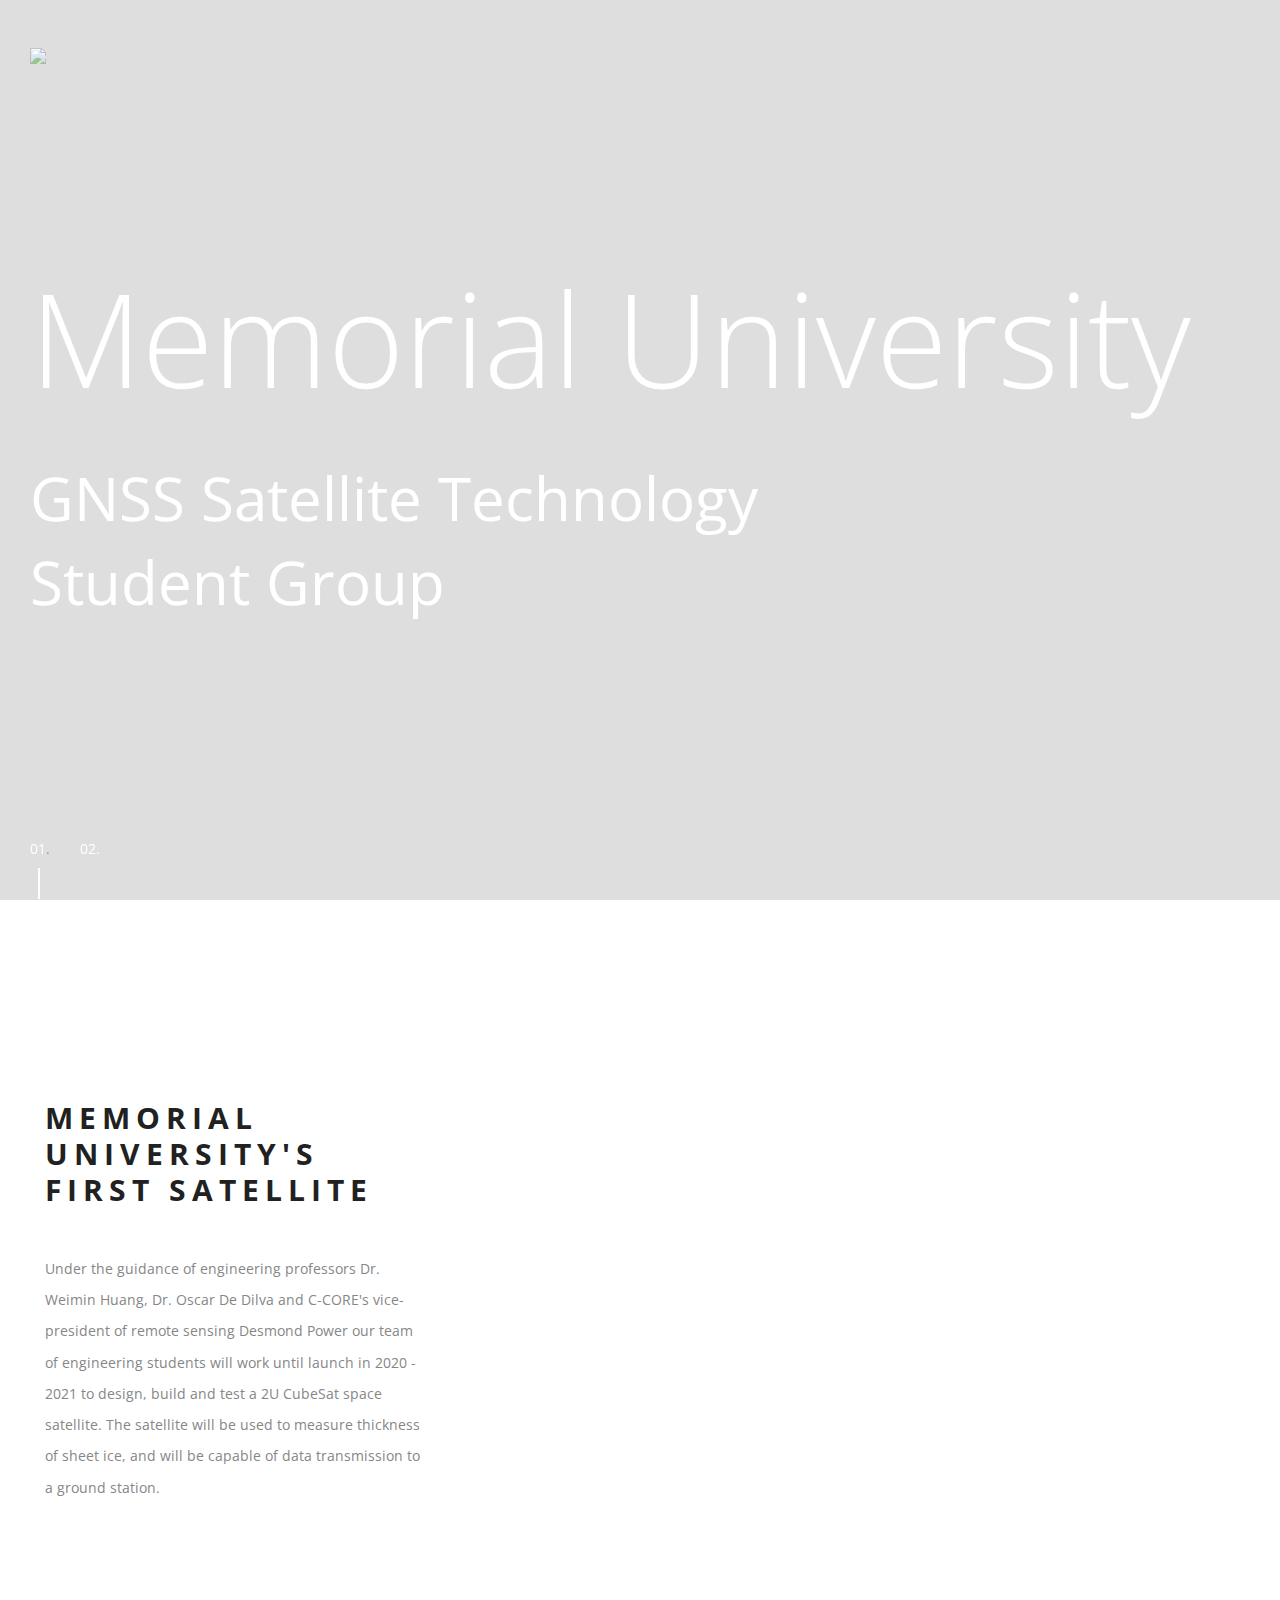
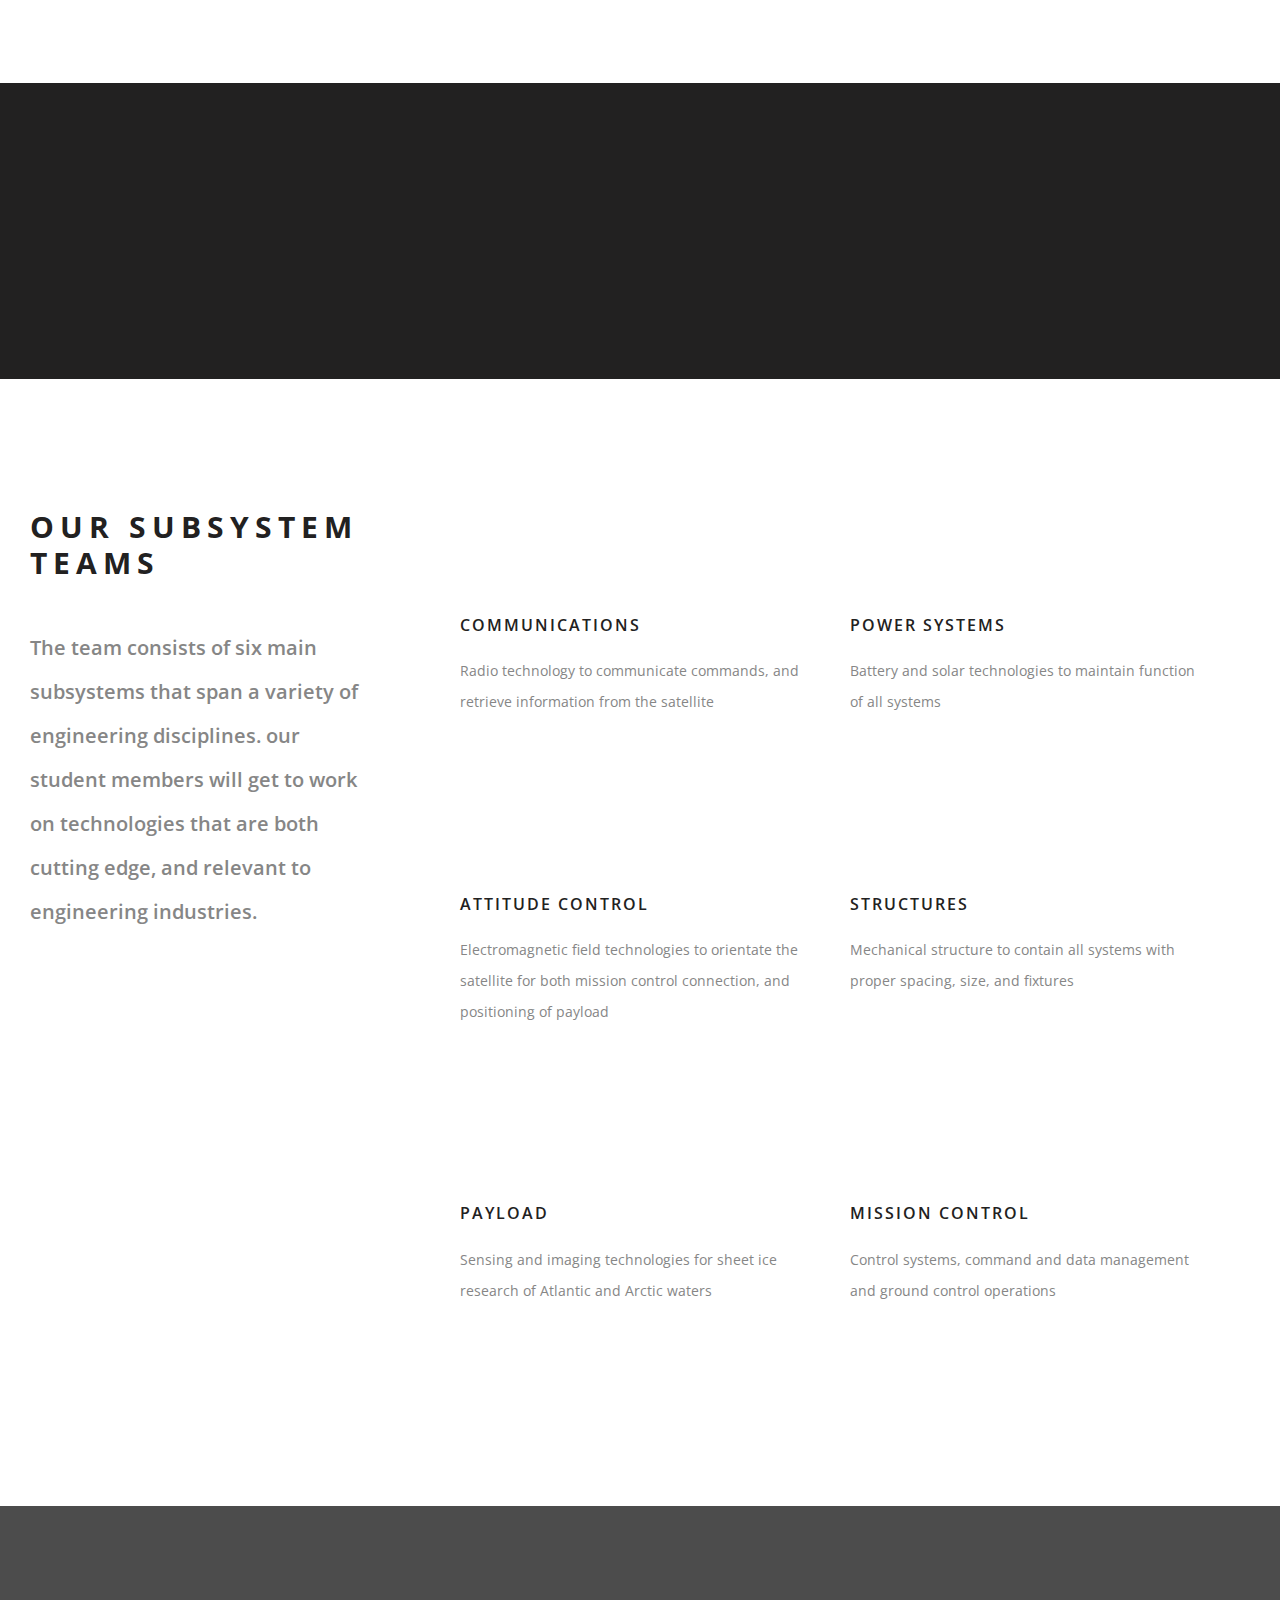
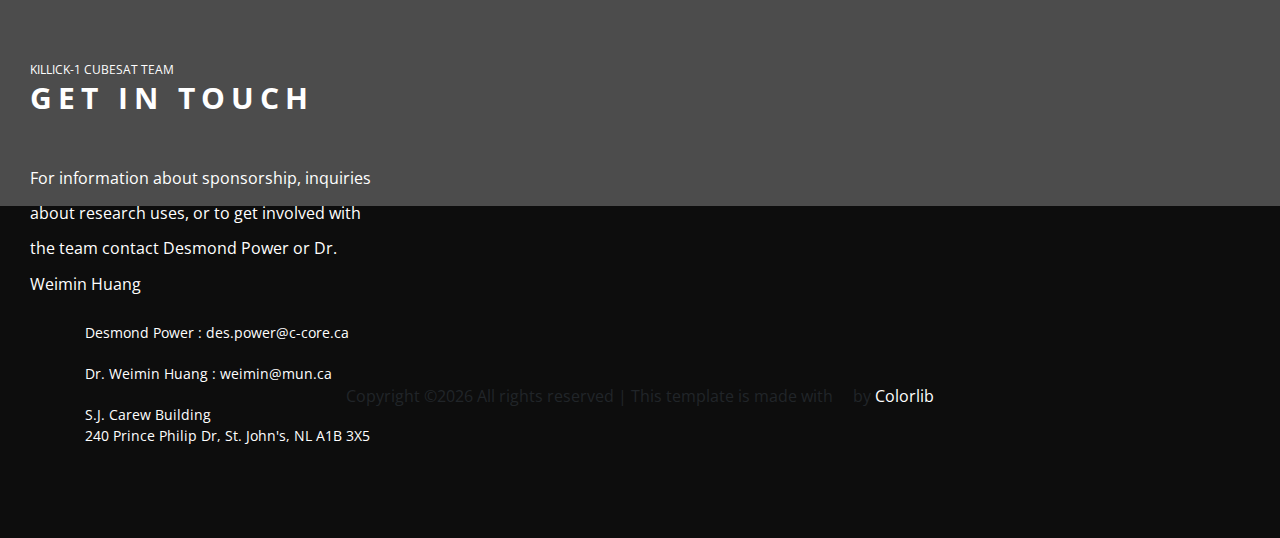
==== index.html @ f84a07a7 "Updated facebook link and removed twitter" ====
<!DOCTYPE html>
<html lang="en">
<head>
	<title>Killick-1 CubeSat</title>
	<meta charset="UTF-8">
	<meta name="description" content="HALO photography portfolio template">
	<meta name="keywords" content="photography, portfolio, onepage, creative, html">
	<meta name="viewport" content="width=device-width, initial-scale=1.0">
	<!-- Favicon -->   
	<link href="img/favicon.ico" rel="shortcut icon"/>

	<!-- Google Fonts -->
	<link href="https://fonts.googleapis.com/css?family=Open+Sans:300,300i,400,400i,600,600i,700,700i" rel="stylesheet">

	<!-- Stylesheets -->
	<link rel="stylesheet" href="css/bootstrap.min.css"/>
	<link rel="stylesheet" href="css/font-awesome.min.css"/>
	<link rel="stylesheet" href="css/flaticon.css"/>
	<link rel="stylesheet" href="css/animate.css"/>
	<link rel="stylesheet" href="css/owl.carousel.css"/>
	<link rel="stylesheet" href="css/style.css"/>


	<!--[if lt IE 9]>
	  <script src="https://oss.maxcdn.com/html5shiv/3.7.2/html5shiv.min.js"></script>
	  <script src="https://oss.maxcdn.com/respond/1.4.2/respond.min.js"></script>
	<![endif]-->

</head>
<body>
	<!-- Page Preloder -->
	<div id="preloder">
		<div class="loader"></div>
	</div>

	<!-- Header section start -->
	<header class="header-section sp-pad">
		<img class="site-logo" src="img\logo.png">
		<div class="nav-switch">
			<i class="fa fa-bars"></i>
		</div>
		<nav class="main-menu">
			<ul>
			<!--
				<li><a href="index.html">Home</a></li>
				<li><a href="about.html">about us</a></li>
				<li><a href="contact.html">Contact</a></li>
				-->
			</ul>
		</nav>
	</header>
	<!-- Header section end -->


	<!-- Hero section start -->
	<section class="hero-section">
		<div class="hero-slider owl-carousel">
			<div class="hs-item set-bg sp-pad" data-setbg="img/hero-slider/1.jpg">
				<div class="hs-text">
					<h2 class="hs-title">Memorial University</h2>
					<p class="hs-des">GNSS Satellite Technology<br>Student Group</p>
				</div>
			</div>
			<div class="hs-item set-bg sp-pad" data-setbg="img/hero-slider/2.jpg">
				<div class="hs-text">
					<h2 class="hs-title">Our Team</h2>
					<p class="hs-des"><br></p>
				</div>
			</div>
		</div>
	</section>
	<!-- Hero section end -->


	<!-- Intro section start -->
	<section class="intro-section sp-pad spad">
		<div class="container-fluid">
			<div class="row">
				<div class="col-xl-4 intro-text">
					<h3 class="sp-title"> Memorial University's first satellite</h3>
					<p>Under the guidance of engineering professors Dr. Weimin Huang, Dr. Oscar De Dilva and C-CORE's vice-president of remote sensing Desmond Power our team of engineering students will work until launch in 2020 - 2021 to design, build and test a 2U CubeSat space satellite. The satellite will be used to measure thickness of sheet ice, and will be capable of data transmission to a ground station. </p>
				</div>
				<div class="col-xl-7 offset-xl-1">
					<figure class="intro-img mt-5 mt-xl-0">
						<img src="img/intro.jpg" alt="">
					</figure>
				</div>
			</div>
		</div>
	</section>
	<!-- Intro section end -->

	<!-- Portfolio section end -->


	<!-- Milestones section start -->
	<section class="milestones-section spad">
		<div class="container">
			<div class="row">
				<h3 class="milestone-text">Set to launch 2020 - 2021</h3>
			</div>
		</div>
	</section>
	<!-- Milestones section end -->


	<!-- Services section start -->
	<section class="services-section spad">
		<div class="container-fluid services-warp">
			<div class="services-text">
				<div class="container p-0">
					<h3 class="sp-title">Our Subsystem Teams</h3>
					<p>The team consists of six main subsystems that span a variety of engineering disciplines. our student members will get to work on technologies that are both cutting edge, and relevant to engineering industries.</p>
				</div>
			</div>
			<div class="container p-0">
				<div class="row">
					<div class="col-xl-8 offset-xl-4">
						<div class="row">
							<div class="col-md-6">
								<div class="icon-box">
									<i class="flaticon-wifi"></i>
									<h4>Communications</h4>
									<p>Radio technology to communicate commands, and retrieve information from the satellite</p>
								</div>
							</div>
							<div class="col-md-6">
								<div class="icon-box">
									<i class="flaticon-battery"></i>
									<h4>Power Systems</h4>
									<p>Battery and solar technologies to maintain function of all systems</p>
								</div>
							</div>
							<div class="col-md-6">
								<div class="icon-box">
									<i class="flaticon-return"></i>
									<h4>Attitude Control</h4>
									<p>Electromagnetic field technologies to orientate the satellite for both mission control connection, and positioning of payload</p>
								</div>
							</div>
							<div class="col-md-6">
								<div class="icon-box">
									<i class="flaticon-layers"></i>
									<h4>Structures</h4>
									<p>Mechanical structure to contain all systems with proper spacing, size, and fixtures</p>
								</div>
							</div>
							<div class="col-md-6">
								<div class="icon-box">
									<i class="flaticon-photo-camera"></i>
									<h4>Payload</h4>
									<p>Sensing and imaging technologies for sheet ice research of Atlantic and Arctic waters</p>
								</div>
							</div>
							<div class="col-md-6">
								<div class="icon-box">
									<i class="flaticon-monitor"></i>
									<h4>Mission Control</h4>
									<p>Control systems, command and data management and ground control operations</p>
								</div>
							</div>
						</div>
					</div>
				</div>
			</div>
		</div>
	</section>
	<!-- Services section start end -->


	<!-- Contact section start -->
	<section class="contact-section set-bg spad" data-setbg="img/contact-bg.jpg">
		
		<div class="container-fluid contact-warp">
			<div class="contact-text">
				<div class="container p-0">
					<span class="sp-sub-title">Killick-1 CubeSat Team</span>
					<h3 class="sp-title">Get in touch</h3>
					<p>For information about sponsorship, inquiries about research uses, or to get involved with the team contact Desmond Power or Dr. Weimin Huang</p>

					<ul class="con-info">
						<li><i class="flaticon-envelope"></i>Desmond Power : des.power@c-core.ca</li>
						<li><i class="flaticon-envelope"></i>Dr. Weimin Huang : weimin@mun.ca</li>
						<li><i class="flaticon-placeholder"></i>S.J. Carew Building<br>240 Prince Philip Dr, St. John's, NL A1B 3X5</li>
					</ul>
				</div>
			</div>
		</div>
	</section>
	<!-- Contact section end -->


	<!-- Footer section start -->
	<footer class="footer-section spad">
		<div class="container text-center">
			<div class="social">
				<a href="https://www.facebook.com/killick1cubesat/"><i class="fa fa-facebook"></i></a>
				</br>


</br><!-- Link back to Colorlib can't be removed. Template is licensed under CC BY 3.0. -->
Copyright &copy;<script>document.write(new Date().getFullYear());</script> All rights reserved | This template is made with <i class="fa fa-heart-o" aria-hidden="true"></i> by <a href="https://colorlib.com" target="_blank">Colorlib</a>
<!-- Link back to Colorlib can't be removed. Template is licensed under CC BY 3.0. -->

			</div>
		</div>


	</footer>
	<!-- Footer section end -->


	<!--====== Javascripts & Jquery ======-->
	<script src="js/jquery-3.2.1.min.js"></script>
	<script src="js/bootstrap.min.js"></script>
	<script src="js/owl.carousel.min.js"></script>
	<script src="js/mixitup.min.js"></script>
	<script src="js/circle-progress.min.js"></script>
	<script src="js/main.js"></script>
</body>
</html>
---- css/flaticon.css ----
/*
  	Flaticon icon font: Flaticon
  	Creation date: 02/11/2016 08:15
  	*/

@font-face {
  font-family: "Flaticon";
  src: url("../icon-fonts/Flaticon.eot");
  src: url("../icon-fonts/Flaticon.eot?#iefix") format("embedded-opentype"),
       url("../icon-fonts/Flaticon.woff") format("woff"),
       url("../icon-fonts/Flaticon.ttf") format("truetype"),
       url("../icon-fonts/Flaticon.svg#Flaticon") format("svg");
  font-weight: normal;
  font-style: normal;
}

@media screen and (-webkit-min-device-pixel-ratio:0) {
  @font-face {
    font-family: "Flaticon";
    src: url("./Flaticon.svg#Flaticon") format("svg");
  }
}

[class^="flaticon-"]:before, [class*=" flaticon-"]:before,
[class^="flaticon-"]:after, [class*=" flaticon-"]:after {   
	font-family: Flaticon;
	font-style: normal;
}

.flaticon-alarm-clock:before { content: "\f100"; }
.flaticon-atomic:before { content: "\f101"; }
.flaticon-bar-chart:before { content: "\f102"; }
.flaticon-battery:before { content: "\f103"; }
.flaticon-battery-1:before { content: "\f104"; }
.flaticon-bell:before { content: "\f105"; }
.flaticon-bluetooth:before { content: "\f106"; }
.flaticon-book:before { content: "\f107"; }
.flaticon-box:before { content: "\f108"; }
.flaticon-calculator:before { content: "\f109"; }
.flaticon-calendar:before { content: "\f10a"; }
.flaticon-car:before { content: "\f10b"; }
.flaticon-chat:before { content: "\f10c"; }
.flaticon-chat-1:before { content: "\f10d"; }
.flaticon-checked:before { content: "\f10e"; }
.flaticon-cloud:before { content: "\f10f"; }
.flaticon-cloud-computing:before { content: "\f110"; }
.flaticon-cloud-computing-1:before { content: "\f111"; }
.flaticon-compass:before { content: "\f112"; }
.flaticon-credit-card:before { content: "\f113"; }
.flaticon-cursor:before { content: "\f114"; }
.flaticon-cutlery:before { content: "\f115"; }
.flaticon-download:before { content: "\f116"; }
.flaticon-edit:before { content: "\f117"; }
.flaticon-envelope:before { content: "\f118"; }
.flaticon-eraser:before { content: "\f119"; }
.flaticon-eye:before { content: "\f11a"; }
.flaticon-fast-forward:before { content: "\f11b"; }
.flaticon-favorites:before { content: "\f11c"; }
.flaticon-file:before { content: "\f11d"; }
.flaticon-file-1:before { content: "\f11e"; }
.flaticon-file-2:before { content: "\f11f"; }
.flaticon-file-3:before { content: "\f120"; }
.flaticon-filter:before { content: "\f121"; }
.flaticon-flag:before { content: "\f122"; }
.flaticon-folder:before { content: "\f123"; }
.flaticon-folder-1:before { content: "\f124"; }
.flaticon-gamepad:before { content: "\f125"; }
.flaticon-heart:before { content: "\f126"; }
.flaticon-home:before { content: "\f127"; }
.flaticon-id-card:before { content: "\f128"; }
.flaticon-idea:before { content: "\f129"; }
.flaticon-image:before { content: "\f12a"; }
.flaticon-inbox:before { content: "\f12b"; }
.flaticon-information:before { content: "\f12c"; }
.flaticon-key:before { content: "\f12d"; }
.flaticon-laptop:before { content: "\f12e"; }
.flaticon-layers:before { content: "\f12f"; }
.flaticon-like:before { content: "\f130"; }
.flaticon-line-chart:before { content: "\f131"; }
.flaticon-loupe:before { content: "\f132"; }
.flaticon-mail:before { content: "\f133"; }
.flaticon-map:before { content: "\f134"; }
.flaticon-medal:before { content: "\f135"; }
.flaticon-megaphone:before { content: "\f136"; }
.flaticon-message:before { content: "\f137"; }
.flaticon-message-1:before { content: "\f138"; }
.flaticon-message-2:before { content: "\f139"; }
.flaticon-microphone:before { content: "\f13a"; }
.flaticon-money:before { content: "\f13b"; }
.flaticon-monitor:before { content: "\f13c"; }
.flaticon-music:before { content: "\f13d"; }
.flaticon-next:before { content: "\f13e"; }
.flaticon-padlock:before { content: "\f13f"; }
.flaticon-padlock-1:before { content: "\f140"; }
.flaticon-paint-brush:before { content: "\f141"; }
.flaticon-pause:before { content: "\f142"; }
.flaticon-phone-call:before { content: "\f143"; }
.flaticon-photo-camera:before { content: "\f144"; }
.flaticon-placeholder:before { content: "\f145"; }
.flaticon-planet-earth:before { content: "\f146"; }
.flaticon-play-button:before { content: "\f147"; }
.flaticon-power-button:before { content: "\f148"; }
.flaticon-presentation:before { content: "\f149"; }
.flaticon-printer:before { content: "\f14a"; }
.flaticon-reload:before { content: "\f14b"; }
.flaticon-return:before { content: "\f14c"; }
.flaticon-rss:before { content: "\f14d"; }
.flaticon-safebox:before { content: "\f14e"; }
.flaticon-settings:before { content: "\f14f"; }
.flaticon-settings-1:before { content: "\f150"; }
.flaticon-settings-2:before { content: "\f151"; }
.flaticon-share:before { content: "\f152"; }
.flaticon-shield:before { content: "\f153"; }
.flaticon-shopping-cart:before { content: "\f154"; }
.flaticon-smartphone:before { content: "\f155"; }
.flaticon-speaker:before { content: "\f156"; }
.flaticon-speakers:before { content: "\f157"; }
.flaticon-trash:before { content: "\f158"; }
.flaticon-trophy:before { content: "\f159"; }
.flaticon-upload:before { content: "\f15a"; }
.flaticon-user:before { content: "\f15b"; }
.flaticon-user-1:before { content: "\f15c"; }
.flaticon-user-2:before { content: "\f15d"; }
.flaticon-user-3:before { content: "\f15e"; }
.flaticon-users:before { content: "\f15f"; }
.flaticon-video-camera:before { content: "\f160"; }
.flaticon-wifi:before { content: "\f161"; }
.flaticon-zoom-in:before { content: "\f162"; }
.flaticon-zoom-out:before { content: "\f163"; }
---- css/style.css ----
/* =================================
------------------------------------
  HALO - Photography Portfolio
  Version: 1.0
 ------------------------------------ 
 ====================================*/

/*----------------------------------------*/
/* Template default CSS
/*----------------------------------------*/

html,
body {
	height: 100%;
	font-family: 'Open Sans', sans-serif;
}

h1,
h2,
h3,
h4,
h5,
h6 {
	color: #222121;
	margin: 0;
	font-weight: 600;
	font-family: 'Open Sans', sans-serif;
}

h1 {
	font-size: 60px;
}

h2 {
	font-size: 48px;
}

h3 {
	font-size: 30px;
}

h4 {
	font-size: 16px;
}

h5 {
	font-size: 14px;
}

p {
	font-size: 14.2px;
	color: #868686;
	line-height: 2.2;
}

img {
	max-width: 100%;
}

input:focus,
select:focus,
button:focus,
textarea:focus {
	outline: none;
}

a:hover,
a:focus {
	text-decoration: none;
	outline: none;
}

ul,
ol {
	padding: 0;
	margin: 0;
}

/*---------------------
	Helper CSS
-----------------------*/
.spad {
	padding-top: 130px;
	padding-bottom: 130px;
}

.sp-pad {
	padding-left: 150px;
	padding-right: 150px;
}

.sp-sub-title {
	color: #868686;
	font-size: 12px;
	margin-bottom: 5px;
	text-transform: uppercase;
}

.sp-title {
	font-size: 30px;
	font-weight: 700;
	text-transform: uppercase;
	margin-bottom: 45px;
	letter-spacing: 6px;
}

.section-title h2 {
	display: inline-block;
	position: relative;
	margin-bottom: 110px;
	padding-bottom: 2px;
	line-height: normal;
}

.section-title h2:after {
	position: absolute;
	content: '';
	width: 100%;
	height: 2px;
	left: 0;
	bottom: 0;
	background: #40424a;
}

.set-bg {
	background-repeat: no-repeat;
	background-size: cover;
	background-position: center 0;
}

/*------------------------
  Common Elements
--------------------------*/
.element {
	margin-bottom: 150px;
}

.element .sp-title {
	margin-bottom: 70px;
}

.element:last-child {
	margin-bottom: 0;
}

.element .site-btn {
	margin-bottom: 10px;
}

/* Preloder */

#preloder {
	position: fixed;
	width: 100%;
	height: 100%;
	top: 0;
	left: 0;
	z-index: 999999;
	background: #fff;
}

.loader {
	width: 40px;
	height: 40px;
	position: absolute;
	top: 50%;
	left: 50%;
	margin-top: -13px;
	margin-left: -13px;
	border-radius: 60px;
	animation: loader 0.8s linear infinite;
	-webkit-animation: loader 0.8s linear infinite;
}

@keyframes loader {
	0% {
		-webkit-transform: rotate(0deg);
		        transform: rotate(0deg);
		border: 4px solid #f44336;
		border-left-color: transparent;
	}
	50% {
		-webkit-transform: rotate(180deg);
		        transform: rotate(180deg);
		border: 4px solid #673ab7;
		border-left-color: transparent;
	}
	100% {
		-webkit-transform: rotate(360deg);
		        transform: rotate(360deg);
		border: 4px solid #f44336;
		border-left-color: transparent;
	}
}

@-webkit-keyframes loader {
	0% {
		-webkit-transform: rotate(0deg);
		border: 4px solid #f44336;
		border-left-color: transparent;
	}
	50% {
		-webkit-transform: rotate(180deg);
		border: 4px solid #673ab7;
		border-left-color: transparent;
	}
	100% {
		-webkit-transform: rotate(360deg);
		border: 4px solid #f44336;
		border-left-color: transparent;
	}
}

/* Site Buttons */
.site-btn {
	position: relative;
	display: inline-block;
	text-transform: uppercase;
	font-size: 12px;
	min-width: 135px;
	font-weight: 600;
	padding: 18px 10px 20px;
	color: #222121;
	background-color: transparent;
	border: none;
	cursor: pointer;
	text-align: center;
	border-top: 2px solid #222121;
	border-bottom: 2px solid #222121;
}

.site-btn:after {
	position: absolute;
	content: '';
	width: 100%;
	height: 2px;
	bottom: 2px;
	left: 0;
	background: #222121;
}

.site-btn.light {
	color: #fff;
	border-top: 2px solid #fff;
	border-bottom: 2px solid #fff;
}

.site-btn.light:after {
	background: #fff;
}

.site-btn.light:hover {
	color: #fff;
}

.site-btn:hover {
	color: #222121;
}

.site-btn.btn-two {
	border-left: 2px solid #222121;
	border-right: 2px solid #222121;
}

.site-btn.btn-three {
	padding: 19px 10px 19px;
}

.site-btn.btn-three:after {
	display: none;
}

.site-btn.btn-four {
	padding: 19px 10px 19px;
	border-left: 2px solid #222121;
	border-right: 2px solid #222121;
}

.site-btn.btn-four:after {
	display: none;
}

.arrow-btn {
	color: #7a7a7a;
	font-size: 20px;
}

.arrow-btn i {
	display: inline-block;
}

.arrow-btn:hover {
	color: #7a7a7a;
}

/* Circle progress */
.circle-progress {
	text-align: center;
	display: block;
	position: relative;
	margin-bottom: 30px;
}

.circle-progress canvas {
	-webkit-transform: rotate(90deg);
	-ms-transform: rotate(90deg);
	transform: rotate(90deg);
}

.circle-progress .progress-info {
	position: absolute;
	width: 100%;
	top: 50%;
	margin-top: -45px;
}

.circle-progress .progress-info h2 {
	margin-bottom: 5px;
}

.circle-progress .progress-info p {
	font-size: 14px;
	margin-bottom: 0;
	color: #222121;
	font-weight: 600;
	letter-spacing: 3px;
	text-transform: uppercase;
}

/* Fact box */
.fact-box .fact-content {
	text-align: center;
	position: relative;
}

.fact-box .fact-content:after {
	position: absolute;
	content: '';
	height: 90px;
	width: 2px;
	background: #f3f3f3;
	right: 0;
	top: 30px;
	-webkit-transform: rotate(40deg);
	    -ms-transform: rotate(40deg);
	        transform: rotate(40deg);
	-webkit-transform-origin: center;
	    -ms-transform-origin: center;
	        transform-origin: center;
}

.fact-box .fact-content i {
	color: #d3d3d3;
	font-size: 45px;
	line-height: 45px;
	display: block;
	margin-bottom: 20px;
}

.fact-box .fact-content h2 {
	font-size: 36px;
	margin-bottom: 15px;
}

.fact-box .fact-content p {
	text-transform: uppercase;
	font-size: 12px;
	font-weight: 600;
	letter-spacing: 2px;
	margin-bottom: 0;
}

.fact-box:last-child .fact-content:after {
	display: none;
}

/* Accordion */
.accordion-area .panel {
	margin-bottom: 18px;
}

.accordion-area .panel-header {
	display: block;
	font-weight: 600;
	position: relative;
	border: 2px solid #000;
	-webkit-transition: all 0.4s ease-out 0s;
	-o-transition: all 0.4s ease-out 0s;
	transition: all 0.4s ease-out 0s;
}

.accordion-area .panel-link:after {
	content: "+";
	position: absolute;
	font-size: 18px;
	font-weight: 700;
	right: 25px;
	top: 50%;
	color: #000;
	line-height: 16px;
	margin-top: -8px;
	margin-left: -4px;
}

.accordion-area .panel-header.active .panel-link:after {
	content: "-";
	margin-top: -10px;
}

.accordion-area .panel-header.active .panel-link.collapsed:after {
	content: "+";
}

.accordion-area .panel-link {
	text-align: left;
	background-color: transparent;
	border: none;
	position: relative;
	width: 100%;
	padding: 15px 40px;
	padding-left: 30px;
	font-size: 12px;
	text-transform: uppercase;
	letter-spacing: 1px;
	font-weight: 600;
}

.accordion-area .panel-body p {
	font-size: 14px;
	margin-bottom: 0;
	padding-top: 25px;
}

.accordion-area .panel-body {
	padding: 0 5px;
}

/* Tab */
.tab-element .nav-tabs {
	border-bottom: 2px solid #222121;
	display: table;
	width: 100%;
}

.tab-element .nav-tabs .nav-item {
	display: table-cell;
	text-align: center;
}

.tab-element .nav-tabs .nav-item:last-child .nav-link {
	margin-right: 0;
}

.tab-element .nav-tabs .nav-link {
	border: 2px solid #222121;
	margin-right: 10px;
	border-radius: 0;
	font-size: 12px;
	text-transform: uppercase;
	letter-spacing: 1px;
	font-weight: 600;
	color: #222121;
	padding: 15px 10px;
}

.tab-element .nav-tabs .nav-link.active {
	padding-bottom: 25px;
	border-bottom: none;
	position: relative;
}

.tab-element .nav-tabs .nav-link.active:after {
	position: absolute;
	content: '';
	width: 100%;
	height: 2px;
	background: #fff;
	bottom: -2px;
	left: 0;
}

.tab-element .tab-pane {
	padding-top: 25px;
}

/* Icon Box */
.icon-box {
	margin-bottom: 70px;
}

.icon-box i {
	display: block;
	font-size: 50px;
	color: #d3d3d3;
	margin-bottom: 30px;
}

.icon-box h4 {
	text-transform: uppercase;
	letter-spacing: 2px;
	margin-bottom: 20px;
}

/*---------------------
	Header section
-----------------------*/
.header-section {
	position: absolute;
	width: 100%;
	left: 0;
	top: 0;
	z-index: 111;
	padding-top: 40px;
	padding-bottom: 20px;
}

.site-logo {
	padding-top: 5px;
	color: #fff;
	display: inline-block;
}

.search-top {
	float: right;
	display: inline-block;
	position: relative;
	padding: 14px;
	margin-left: 30px;
}

.search-top .se-btn {
	border: none;
	background: none;
	color: #fff;
}

.search-top input[type='text'] {
	position: absolute;
	right: 5px;
	top: 100%;
	border: none;
	background: rgba(255, 255, 255, 0.17);
	padding: 10px 20px;
	opacity: 0;
	outline: 1px solid #fff;
	outline-offset: 5px;
	margin-top: 5px;
	color: #fff;
	visibility: hidden;
	-webkit-transition: all 0.4s;
	-o-transition: all 0.4s;
	transition: all 0.4s;
}

.search-top input[type='text']:focus {
	visibility: visible;
	opacity: 1;
}

.search-top:hover input[type='text'] {
	opacity: 1;
	visibility: visible;
}

.nav-switch {
	display: none;
}

.main-menu {
	float: right;
}

.main-menu ul {
	list-style: none;
}

.main-menu ul li {
	display: inline;
}

.main-menu ul li a {
	display: inline-block;
	text-transform: uppercase;
	font-size: 14px;
	color: #fff;
	padding: 15px;
	margin-right: 10px;
	position: relative;
}

.main-menu ul li a:after {
	position: absolute;
	content: '';
	width: 0;
	height: 2px;
	background: #fff;
	left: 50%;
	top: 26px;
	margin-left: -17px;
	-webkit-transform: rotate(-45deg);
	    -ms-transform: rotate(-45deg);
	        transform: rotate(-45deg);
	opacity: 0;
	-webkit-transform-origin: top center;
	    -ms-transform-origin: top center;
	        transform-origin: top center;
	-webkit-transition: all 0.4s;
	-o-transition: all 0.4s;
	transition: all 0.4s;
}

.main-menu ul li a:hover:after {
	opacity: 1;
	width: 34px;
}

/*---------------------
	Hero section
-----------------------*/
.hero-slider {
	position: relative;
}

.hero-slider .owl-nav {
	position: absolute;
	display: inline-block;
	right: 150px;
	top: 50%;
	font-size: 20px;
	z-index: 999;
	color: #fff;
}

.hero-slider .owl-nav i {
	margin-left: 2px;
}

.hero-slider .owl-nav .owl-prev {
	display: none;
}

.hero-slider .owl-dots {
	position: absolute;
	bottom: -5px;
	left: 150px;
}

.hero-slider .owl-dots .owl-dot {
	display: inline-block;
	margin-right: 30px;
	color: #fff;
	font-size: 14px;
	padding-bottom: 40px;
	position: relative;
	overflow: hidden;
}

.hero-slider .owl-dots .owl-dot.active span {
	color: #cc1847;
}

.hero-slider .owl-dots .owl-dot.active:after {
	height: 100%;
}

.hero-slider .owl-dots .owl-dot:after {
	position: absolute;
	content: '';
	width: 2px;
	height: 0;
	left: 50%;
	top: 30px;
	margin-left: -2px;
	background: #fff;
	-webkit-transition: all 0.4s;
	-o-transition: all 0.4s;
	transition: all 0.4s;
}

.hs-item {
	min-height: 950px;
	position: relative;
	display: table;
	width: 100%;
}

.hs-item:after {
	position: absolute;
	content: '';
	width: 100%;
	height: 100%;
	left: 0;
	top: 0;
	background: #000;
	opacity: 0.2;
}

.hs-item .hs-text {
	position: relative;
	display: table-cell;
	vertical-align: middle;
	z-index: 2;
}

.hs-item .hs-title {
	color: #fff;
	font-size: 130px;
	font-weight: 300;
	margin-bottom: 40px;
	position: relative;
	left: 150px;
	opacity: 0;
}

.hs-item .hs-des {
	color: #fff;
	font-size: 60px;
	line-height: 1.4;
	position: relative;
	left: 150px;
	opacity: 0;
}

.owl-item.active .hs-item .hs-title,
.owl-item.active .hs-item .hs-des {
	left: 0;
	opacity: 1;
}

.owl-item.active .hs-item .hs-title {
	-webkit-transition: all 0.5s ease 0.6s;
	-o-transition: all 0.5s ease 0.6s;
	transition: all 0.5s ease 0.6s;
}

.owl-item.active .hs-item .hs-des {
	-webkit-transition: all 0.5s ease 0.8s;
	-o-transition: all 0.5s ease 0.8s;
	transition: all 0.5s ease 0.8s;
}

/*---------------------
	Intro section
-----------------------*/
.intro-text {
	padding-top: 70px;
}

.intro-text p {
	margin-bottom: 50px;
}

/*---------------------
	Portfolio section
-----------------------*/
.portfolio-warp {
	position: relative;
	display: block;
	overflow: hidden;
}

.single-portfolio {
	height: 580px;
	width: 33.333333%;
	position: relative;
	float: left;
	display: block;
	background-position: center center;
}

.single-portfolio.sm-wide {
	width: 22.222222%;
}

.single-portfolio:hover .portfolio-info {
	opacity: 1;
}

.portfolio-info {
	position: absolute;
	width: calc(100% - 110px);
	height: calc(100% - 110px);
	left: 55px;
	top: 55px;
	text-align: center;
	padding-top: 220px;
	border: 1px solid #fff;
	overflow: hidden;
	opacity: 0;
	-webkit-transition: all 0.4s;
	-o-transition: all 0.4s;
	transition: all 0.4s;
}

.portfolio-info .pfbg {
	position: absolute;
	width: 110%;
	height: 110%;
	left: -5%;
	top: -5%;
	-webkit-transform: scale(1.12);
	    -ms-transform: scale(1.12);
	        transform: scale(1.12);
	-webkit-filter: blur(20px);
	        filter: blur(20px);
	background-position: center center;
}

.portfolio-info h5 {
	letter-spacing: 2px;
	text-transform: uppercase;
	color: #fff;
	z-index: 9;
	position: relative;
	margin-bottom: 10px;
}

.portfolio-info p {
	font-size: 14px;
	color: #fff;
	z-index: 9;
	position: relative;
}

.portfolio-filter {
	list-style: none;
}

.portfolio-filter li {
	display: inline-block;
	font-size: 12px;
	text-transform: uppercase;
	margin-right: 12px;
	color: #868686;
	font-weight: 600;
	cursor: pointer;
}

.portfolio-filter li.mixitup-control-active {
	color: #111;
}

/*---------------------
	Milestones section
-----------------------*/
.milestones-section {
	background: #222121;
}

.milestones-section .fact-box .fact-content {
	text-align: center;
	position: relative;
}

.milestones-section .fact-box .fact-content:after {
	background: #6f6e6e;
}

.milestones-section .fact-box .fact-content i,
.milestones-section .fact-box .fact-content h2,
.milestones-section .fact-box .fact-content p {
	color: #fff;
}

.milestones-section .fact-box:last-child .fact-content:after {
	display: none;
}

/*---------------------
	Services section
-----------------------*/
.services-section {
	position: relative;
}

.services-warp {
	position: relative;
}

.services-text {
	position: absolute;
	width: 490px;
	left: 140px;
}

.services-text p {
	font-size: 20px;
	font-weight: 600;
	margin-bottom: 50px;
}

.service-more-link {
	position: absolute;
	right: 150px;
	top: 50%;
	margin-top: -15px;
}

/*---------------------
	Contact section
-----------------------*/
.contact-section {
	padding-top: 150px;
	padding-bottom: 150px;
	position: relative;
}

.contact-section .contact-warp {
	position: relative;
	z-index: 2;
}

.contact-section:after {
	position: absolute;
	content: '';
	width: 100%;
	height: 100%;
	left: 0;
	top: 0;
	background: #000;
	opacity: 0.7;
}

.contact-text {
	position: absolute;
	width: 490px;
	left: 140px;
}

.contact-text .sp-sub-title,
.contact-text .sp-title,
.contact-text p {
	color: #fff;
}

.contact-text p {
	font-size: 16px;
	margin-bottom: 20px;
}

.contact-text .con-info {
	list-style: none;
}

.contact-text .con-info li {
	color: #fff;
	margin-bottom: 20px;
	font-size: 14px;
}

.contact-text .con-info li i {
	width: 30px;
	float: left;
	color: #616161;
	display: block;
	margin-right: 25px;
	font-size: 20px;
}

.contact-form {
	padding-top: 80px;
}

.contact-form input[type='text'],
.contact-form input[type='email'],
.contact-form textarea {
	width: 100%;
	background: none;
	border: none;
	border-bottom: 1px solid #fff;
	color: #fff;
	font-size: 14px;
	padding: 5px 0 20px;
	margin-bottom: 20px;
}

.contact-form textarea {
	height: 130px;
	padding-bottom: 10px;
	margin-bottom: 35px;
}

.contact-form ::-webkit-input-placeholder {
	font-style: italic;
	color: #fff;
}

.contact-form :-ms-input-placeholder {
	font-style: italic;
	color: #fff;
}

.contact-form ::-ms-input-placeholder {
	font-style: italic;
	color: #fff;
}

.contact-form ::placeholder {
	font-style: italic;
	color: #fff;
}

/*---------------------
	Footer section
----------------------*/
.footer-section {
	background: #0d0d0d;
}

.footer-section h2 {
	color: #fff;
	font-weight: 400;
	font-style: italic;
	margin-bottom: 20px;
}

.footer-section p {
	font-size: 24px;
	color: #fff;
	margin-bottom: 40px;
}

.footer-section .social a {
	color: #fff;
	margin-right: 40px;
}

.footer-section .social a:last-child {
	margin-right: 0;
}

/*---------------------
	Other Pages
-----------------------
========================*/

.page-top-area {
	height: 300px;
	position: relative;
}

.page-top-area:after {
	position: absolute;
	content: '';
	width: 100%;
	height: 100%;
	left: 0;
	top: 0;
	background: #000;
	opacity: 0.7;
}

.breadcrumb-area {
	position: absolute;
	left: 150px;
	bottom: 35px;
	z-index: 2;
	color: #fff;
}

.breadcrumb-area a,
.breadcrumb-area span {
	color: #fff;
	text-transform: uppercase;
	font-size: 18px;
	font-weight: 600;
	margin-right: 15px;
	margin-left: 10px;
}

.breadcrumb-area a:first-child {
	margin-left: 0;
}

/*---------------------
	Progress section
-----------------------*/
.progress-section {
	padding: 0 80px 100px;
}

.progress-section .circle-progress:after {
	position: absolute;
	content: '';
	height: 90px;
	width: 2px;
	background: #d0d0d0;
	right: 0;
	top: 70px;
	-webkit-transform: rotate(40deg);
	    -ms-transform: rotate(40deg);
	        transform: rotate(40deg);
	-webkit-transform-origin: center;
	    -ms-transform-origin: center;
	        transform-origin: center;
}

.progress-section .cp-item:last-child .circle-progress:after {
	display: none;
}

/*---------------------
	Review section
-----------------------*/
.review-section {
	position: relative;
}

.review-section:after {
	position: absolute;
	content: '';
	width: 100%;
	height: 100%;
	left: 0;
	top: 0;
	background: #000;
	opacity: 0.7;
}

.review-section .review-warp {
	position: relative;
	z-index: 2;
}

.review-section .review-warp .sp-sub-title,
.review-section .review-warp .sp-title {
	color: #fff;
}

.review-slider .rs-item .qute {
	font-size: 30px;
	color: #fff;
}

.review-slider .rs-item p {
	font-size: 24px;
	font-style: italic;
	color: #fff;
	margin-bottom: 50px;
}

.review-slider .rs-item h4 {
	font-size: 12px;
	font-weight: 400;
	color: #fff;
	letter-spacing: 2px;
	padding-top: 50px;
	margin-left: 90px;
	text-transform: uppercase;
}

.review-slider .client-pic {
	width: 70px;
	height: 70px;
	border-radius: 50px;
	overflow: hidden;
	float: left;
}

/*---------------------
	Work nav section
-----------------------*/
.worknav-section {
	padding-top: 90px;
	padding-bottom: 90px;
}

.worknav-section.extra-style {
	background: #f2f7f7;
	padding-top: 150px;
	padding-bottom: 150px;
}

.worknav .wn-thumb {
	width: 165px;
	height: 165px;
	display: inline-block;
	border-radius: 50%;
}

.worknav .wn-info {
	position: relative;
	display: inline-block;
}

.worknav .wn-info span {
	text-transform: uppercase;
	font-size: 12px;
	font-weight: 600;
	color: #868686;
}

.worknav .wn-info h3 {
	font-size: 24px;
	font-weight: 400;
}

.worknav.wn-prev .wn-info {
	top: -50px;
	margin-left: 50px;
}

.worknav.wn-next {
	text-align: right;
}

.worknav.wn-next .wn-thumb {
	float: right;
}

.worknav.wn-next .wn-info {
	top: 65px;
	margin-right: 50px;
}

/*---------------------
	Blog Page
-----------------------*/
.blog-item {
	margin-bottom: 150px;
}

.blog-item:last-child {
	margin-bottom: 0;
}

.blog-thumb {
	height: 660px;
	margin-bottom: 140px;
	position: relative;
}

.post-date-warp {
	position: absolute;
	width: 100%;
	bottom: 30px;
	left: 0;
}

.post-date-warp .post-date-box {
	width: 105px;
	height: 106px;
	background: #fff;
	text-align: center;
	padding-top: 20px;
}

.post-date-warp .post-date-box h3 {
	letter-spacing: 2px;
	margin-bottom: 5px;
}

.post-date-warp .post-date-box p {
	font-size: 12px;
	text-transform: uppercase;
	color: #222121;
	font-weight: 600;
}

.blog-list {
	margin-bottom: 140px;
}

.blog-title {
	text-transform: uppercase;
	margin-bottom: 10px;
	letter-spacing: 5px;
	font-weight: 700;
}

.post-metas {
	margin-bottom: 60px;
}

.post-metas .post-meta {
	display: inline-block;
	text-transform: uppercase;
	font-size: 12px;
	font-weight: 600;
	color: #868686;
	margin-left: 15px;
	margin-right: 15px;
}

.post-metas .post-meta a {
	color: #222121;
}

.post-metas .post-meta:first-child {
	margin-left: 0;
}

/*---------------------
	Single work Page
-----------------------*/
.work-slider {
	margin-bottom: 150px;
}

.work-slider .ws-item {
	height: 660px;
}

.work-slider .owl-nav {
	position: absolute;
	right: 55px;
	top: 50%;
	margin-top: -10px;
}

.work-slider .owl-nav .owl-prev {
	display: none;
}

.work-slider .owl-nav .owl-next {
	text-transform: uppercase;
	font-size: 12px;
	font-weight: 600;
}

.work-info-list {
	list-style: none;
}

.work-info-list li {
	display: block;
	width: 50%;
	margin-bottom: 60px;
	float: left;
}

.work-info-list li span {
	font-size: 12px;
	text-transform: uppercase;
	color: #868686;
	margin-bottom: 15px;
	display: block;
	letter-spacing: 1px;
	font-weight: 600;
}

.work-info-list li h4 {
	text-transform: uppercase;
	letter-spacing: 1px;
}

.next-portfolio-link {
	padding-top: 70px;
	padding-bottom: 70px;
	text-align: right;
}

.map-area {
	height: 560px;
}


/*---------------------
	Responsive 
-----------------------*/
@media only screen and (max-width: 1650px) {
	.sp-pad {
		padding-left: 90px;
		padding-right: 90px;
	}
	.hero-slider .owl-dots {
		left: 90px;
	}
	.contact-text,
	.services-text {
		left: 80px;
	}
}

@media only screen and (max-width: 1510px) {
	.sp-pad {
		padding-left: 30px;
		padding-right: 30px;
	}
	.breadcrumb-area,
	.hero-slider .owl-dots {
		left: 30px;
	}
	.contact-text,
	.services-text {
		left: 30px;
		width: 350px;
	}
	.service-more-link {
		right: 30px;
	}
	.progress-section .circle-progress:after {
		display: none;
	}
}

@media only screen and (max-width: 1366px) {
	.hs-item {
		min-height: 750px;
	}
	.single-portfolio {
		height: 400px;
	}
	.portfolio-info {
		width: calc(100% - 40px);
		height: calc(100% - 40px);
		left: 20px;
		top: 20px;
		padding-top: 165px;
	}
}

/* Medium screen : 992px. */
@media only screen and (min-width: 992px) and (max-width: 1199px) {
	.contact-text,
	.services-text {
		width: 100%;
		position: relative;
		margin-bottom: 50px;
		left: 0;
	}
	.single-portfolio {
		width: 50%;
	}
	.single-portfolio.sm-wide {
		width: 50%;
	}
	.single-portfolio.sm-wide.md-w-100 {
		width: 100%;
	}
	.single-portfolio .md-w-100 {
		width: 100%;
	}
	.service-more-link {
		right: 0;
		position: relative;
		text-align: center;
	}
	.worknav {
		text-align: center;
	}
	.worknav .wn-thumb,
	.worknav .wn-info {
		display: block;
	}
	.worknav .wn-thumb {
		margin: 0 auto 30px;
	}
	.worknav.wn-prev .wn-info,
	.worknav.wn-next .wn-info {
		top: 0px;
		margin-left: 0px;
		margin-right: 0;
		text-align: center;
	}
	.worknav.wn-next .wn-thumb {
		float: none;
	}
}

/* Tablet :768px. */
@media only screen and (min-width: 768px) and (max-width: 991px) {
	.site-logo {
		padding-top: 0;
	}
	.search-top {
		padding: 8px;
		margin-left: 10px;
	}
	.main-menu ul li a {
		padding: 10px;
		margin-right: 5px;
	}
	.hero-slider .owl-nav {
		right: 50px;
	}
	.hs-item {
		min-height: 650px;
	}
	.hs-item .hs-title {
		font-size: 100px;
		margin-bottom: 20px;
	}
	.hs-item .hs-des {
		font-size: 40px;
	}
	.contact-text,
	.services-text {
		width: 100%;
		position: relative;
		margin-bottom: 50px;
		left: 0;
	}
	.single-portfolio {
		width: 50%;
	}
	.single-portfolio.sm-wide {
		width: 50%;
	}
	.single-portfolio.sm-wide.md-w-100 {
		width: 100%;
	}
	.single-portfolio .md-w-100 {
		width: 100%;
	}
	.fact-box .fact-content {
		margin-bottom: 50px;
	}
	.fact-box .fact-content:after {
		display: none;
	}
	.service-more-link {
		right: 0;
		position: relative;
		text-align: center;
	}
	.worknav {
		text-align: center;
	}
	.worknav .wn-thumb,
	.worknav .wn-info {
		display: block;
	}
	.worknav .wn-thumb {
		margin: 0 auto 30px;
	}
	.worknav.wn-prev .wn-info,
	.worknav.wn-next .wn-info {
		top: 0px;
		margin-left: 0px;
		margin-right: 0;
		text-align: center;
	}
	.worknav.wn-next .wn-thumb {
		float: none;
	}
	.blog-thumb {
		height: 550px;
	}
}

/* Large Mobile :480px. */
@media only screen and (max-width: 767px) {
	.search-top {
		display: none;
	}
	.nav-switch {
		position: absolute;
		right: 20px;
		font-size: 30px;
		color: #fff;
		top: 38px;
		display: block;
	}
	.main-menu {
		display: none;
		float: none;
		position: absolute;
		width: 100%;
		background: #222;
		left: 0;
		top: 100%;
	}
	.main-menu ul li {
		display: block;
	}
	.main-menu ul li a {
		display: block;
		padding: 15px;
		margin-right: 0;
		border-bottom: 1px solid #292929;
	}
	.main-menu ul li a:after {
		left: 35px;
	}
	.hero-slider .owl-nav {
		right: 50px;
	}
	.hs-item {
		min-height: 470px;
	}
	.hs-item .hs-title {
		font-size: 80px;
		margin-bottom: 20px;
	}
	.hs-item .hs-des {
		font-size: 30px;
	}
	.sp-pad {
		padding-left: 15px;
		padding-right: 15px;
	}
	.sp-title {
		font-size: 26px;
	}
	.contact-text,
	.services-text {
		width: 100%;
		position: relative;
		margin-bottom: 50px;
		left: 0;
	}
	.single-portfolio {
		width: 100%;
	}
	.single-portfolio.sm-wide {
		width: 100%;
	}
	.single-portfolio.sm-wide.md-w-100 {
		width: 100%;
	}
	.single-portfolio .md-w-100 {
		width: 100%;
	}
	.fact-box .fact-content {
		margin-bottom: 50px;
	}
	.fact-box .fact-content:after {
		display: none;
	}
	.service-more-link {
		right: 0;
		position: relative;
		text-align: center;
	}
	.progress-section {
		padding: 0 15px 100px;
	}
	.worknav {
		text-align: center;
	}
	.worknav .wn-thumb,
	.worknav .wn-info {
		display: block;
	}
	.worknav .wn-thumb h3,
	.worknav .wn-info h3 {
		font-size: 20px;
	}
	.worknav .wn-info h3 {
		font-size: 20px;
	}
	.worknav .wn-thumb {
		width: 100px;
		height: 100px;
		margin: 0 auto 30px;
	}
	.worknav.wn-prev .wn-info,
	.worknav.wn-next .wn-info {
		top: 0px;
		margin-left: 0px;
		margin-right: 0;
		text-align: center;
	}
	.worknav.wn-next .wn-thumb {
		float: none;
	}
	.work-slider .ws-item {
		height: 400px;
	}
	.blog-thumb {
		height: 400px;
	}
}

/* small Mobile :320px. */
@media only screen and (max-width: 479px) {
	.hero-slider .owl-nav {
		right: 20px;
	}
	.hs-item .hs-title {
		font-size: 50px;
		margin-bottom: 20px;
	}
	.hs-item .hs-des {
		font-size: 18px;
	}
	.sp-pad {
		padding-left: 15px;
		padding-right: 15px;
	}
	.worknav .wn-thumb {
		width: 70px;
		height: 70px;
	}
	.worknav .wn-info h3 {
		font-size: 16px;
	}
	.work-info-list li {
		width: 100%;
	}
	.footer-section h2 {
		font-size: 33px;
	}
}
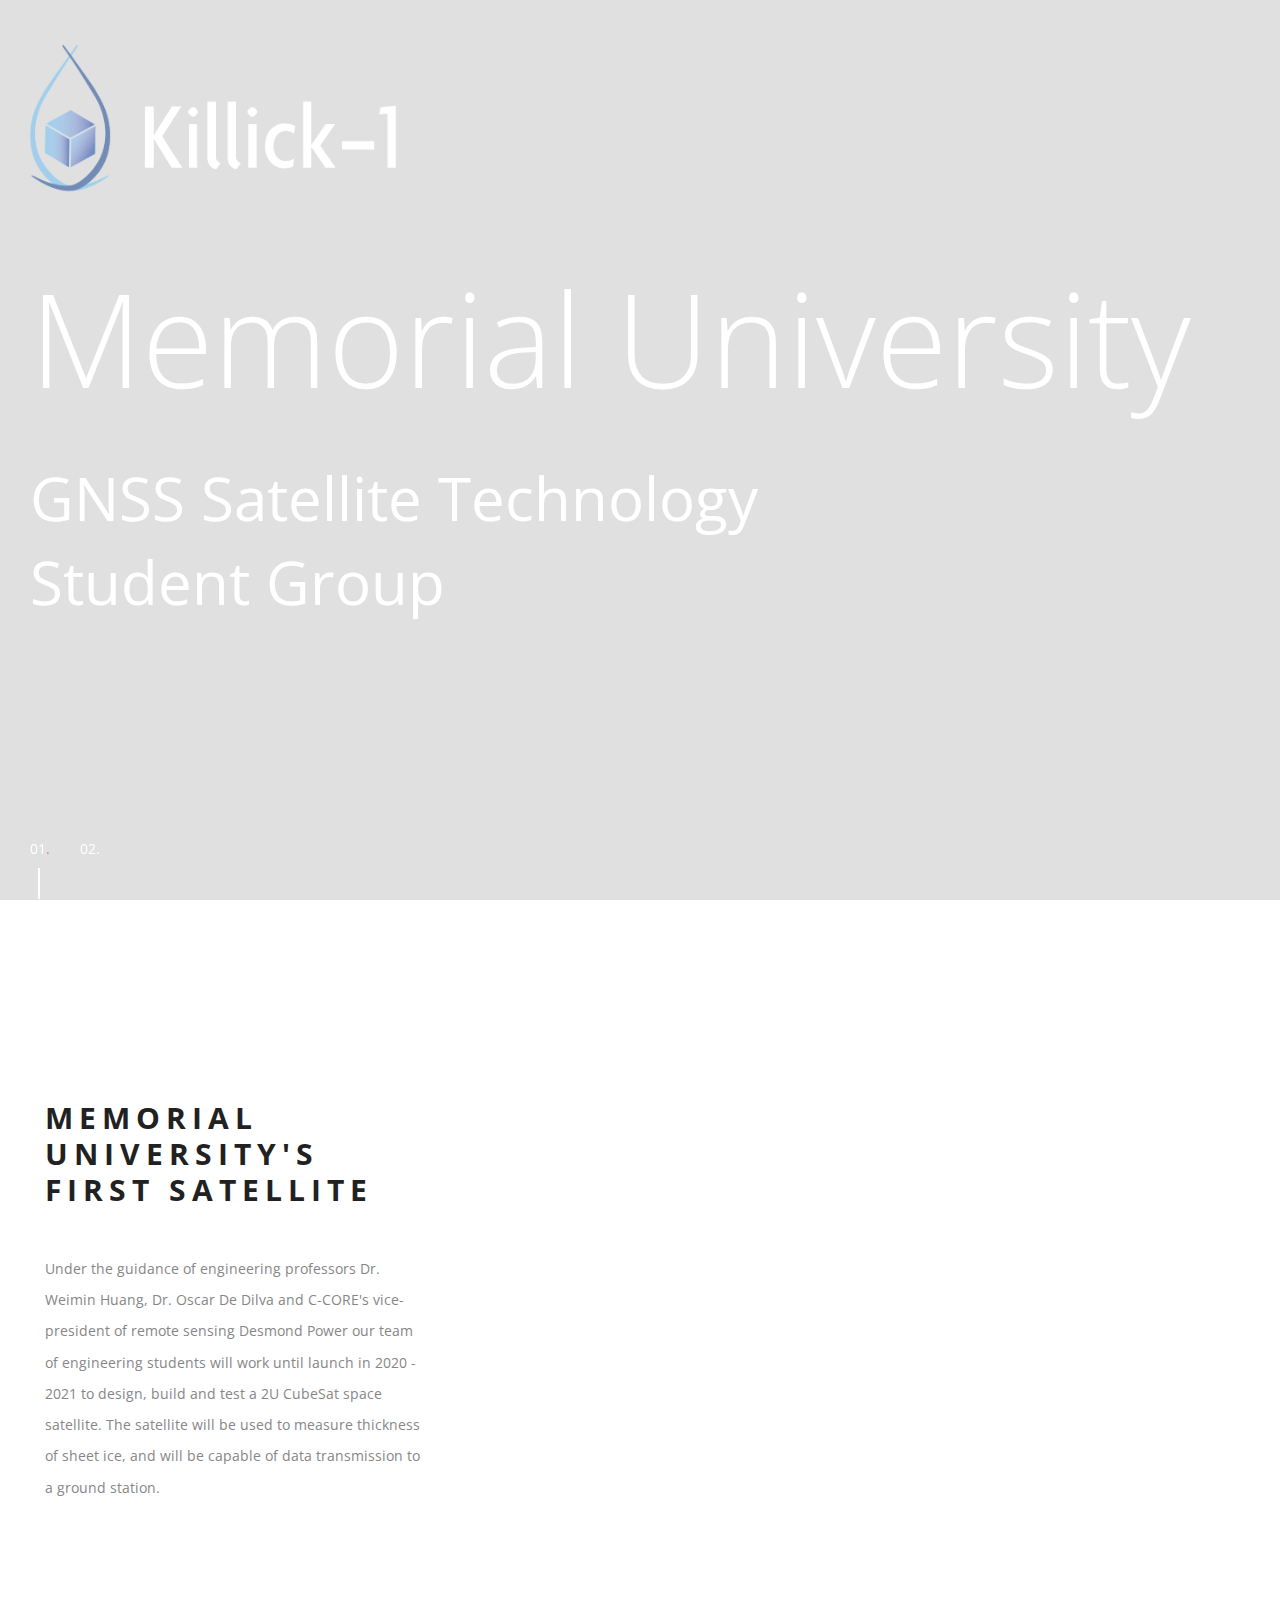
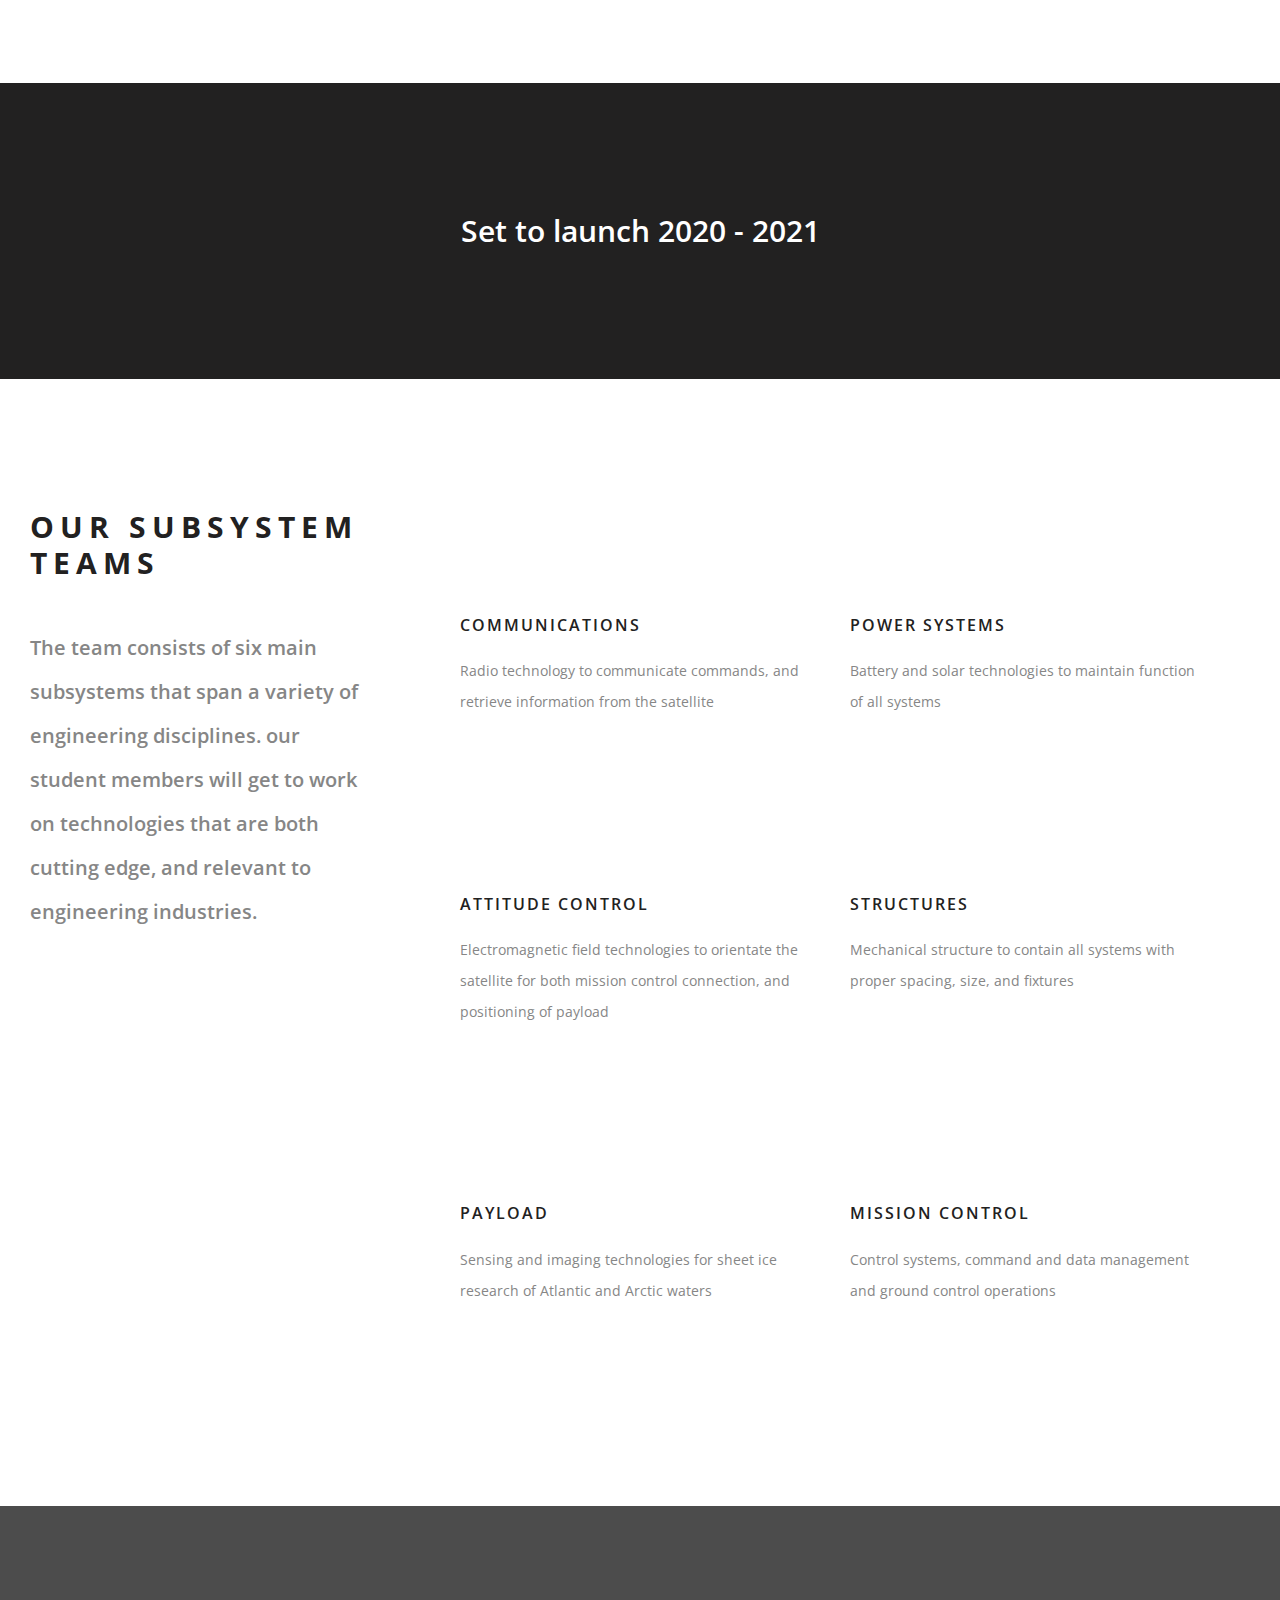
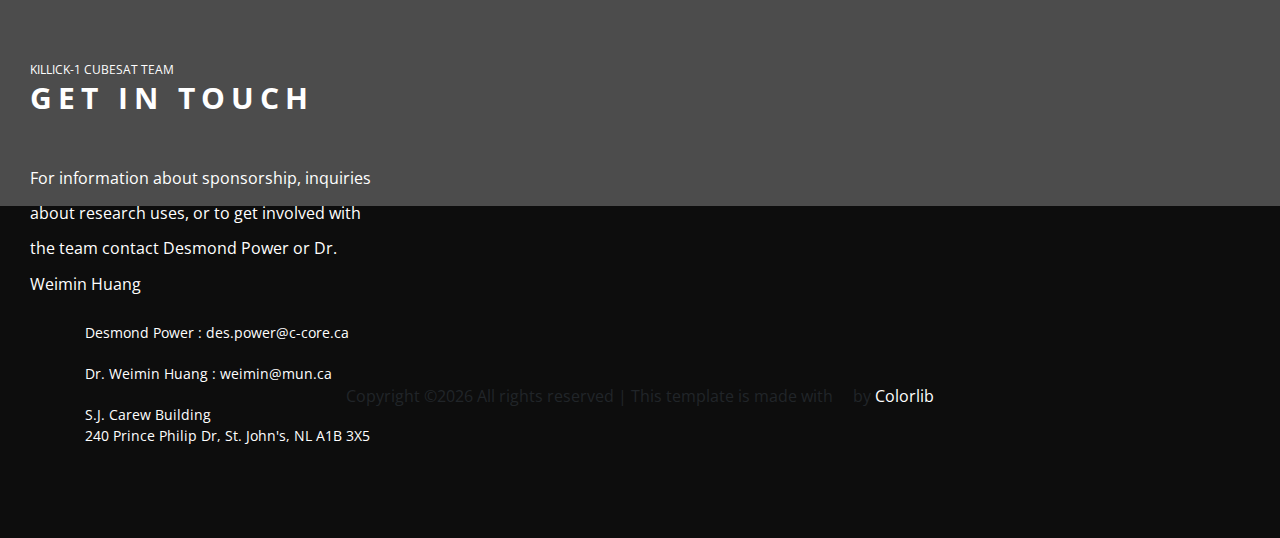
==== commit 63431438: "updating hero image" ====
--- a/index.html
+++ b/index.html
@@ -4,7 +4,7 @@
 	<title>Killick-1 CubeSat</title>
 	<meta charset="UTF-8">
 	<meta name="description" content="HALO photography portfolio template">
-	<meta name="keywords" content="photography, portfolio, onepage, creative, html">
+	<meta name="keywords" content="satellite, Memorial University, onepage, creative, html">
 	<meta name="viewport" content="width=device-width, initial-scale=1.0">
 	<!-- Favicon -->   
 	<link href="img/favicon.ico" rel="shortcut icon"/>
@@ -55,15 +55,15 @@
 	<!-- Hero section start -->
 	<section class="hero-section">
 		<div class="hero-slider owl-carousel">
-			<div class="hs-item set-bg sp-pad" data-setbg="img/hero-slider/1.jpg">
+			<div class="hs-item set-bg sp-pad" data-setbg="img/hero-slider/1withsat.png">
 				<div class="hs-text">
-					<h2 class="hs-title">Memorial University</h2>
+					<h3 class="hs-title">Memorial University</h3>
 					<p class="hs-des">GNSS Satellite Technology<br>Student Group</p>
 				</div>
 			</div>
 			<div class="hs-item set-bg sp-pad" data-setbg="img/hero-slider/2.jpg">
 				<div class="hs-text">
-					<h2 class="hs-title">Our Team</h2>
+					<h3 class="hs-title">Our Team</h3>
 					<p class="hs-des"><br></p>
 				</div>
 			</div>
--- a/css/style.css
+++ b/css/style.css
@@ -518,6 +518,7 @@
 	padding-top: 5px;
 	color: #fff;
 	display: inline-block;
+	max-width: 30%;
 }
 
 .search-top {
@@ -866,6 +867,13 @@
 	display: none;
 }
 
+.milestone-text {
+	color: white;
+	text-align: center;
+	position: relative;
+	margin:0 auto;
+}
+
 /*---------------------
 	Services section
 -----------------------*/
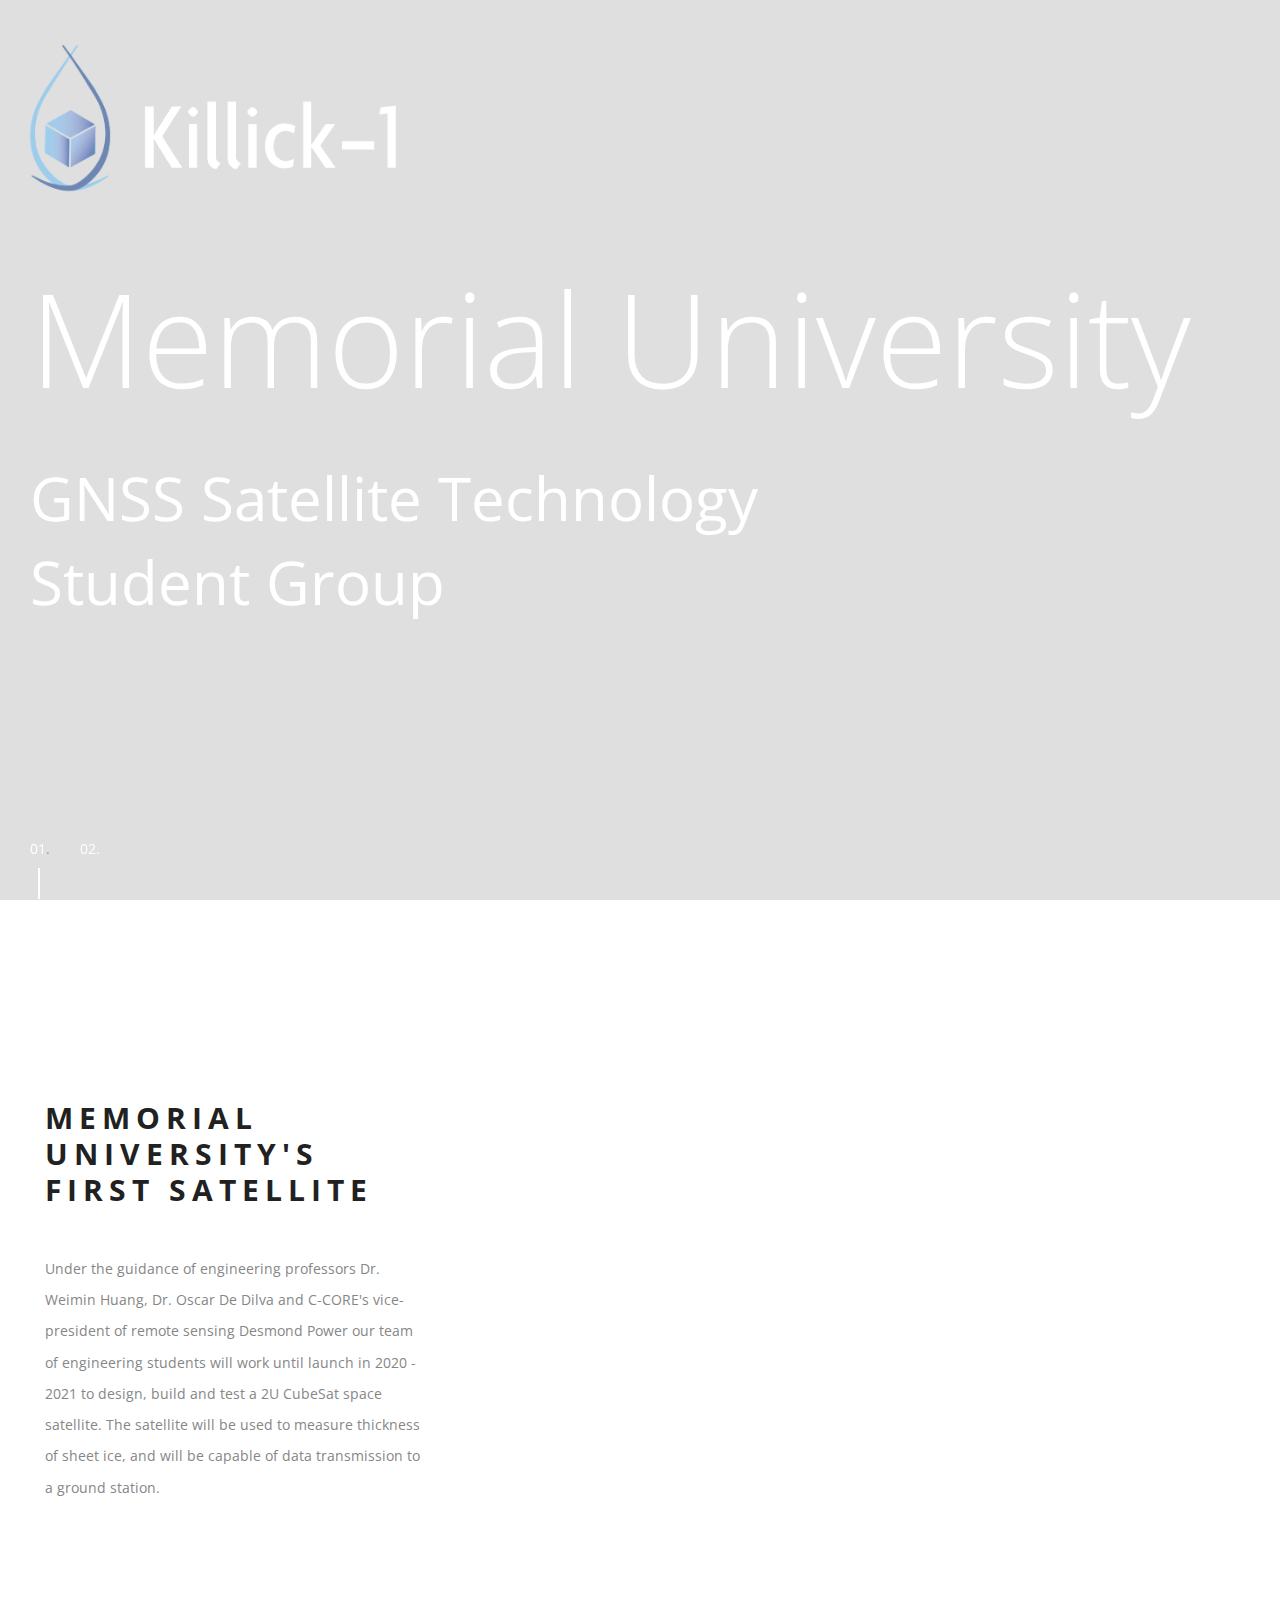
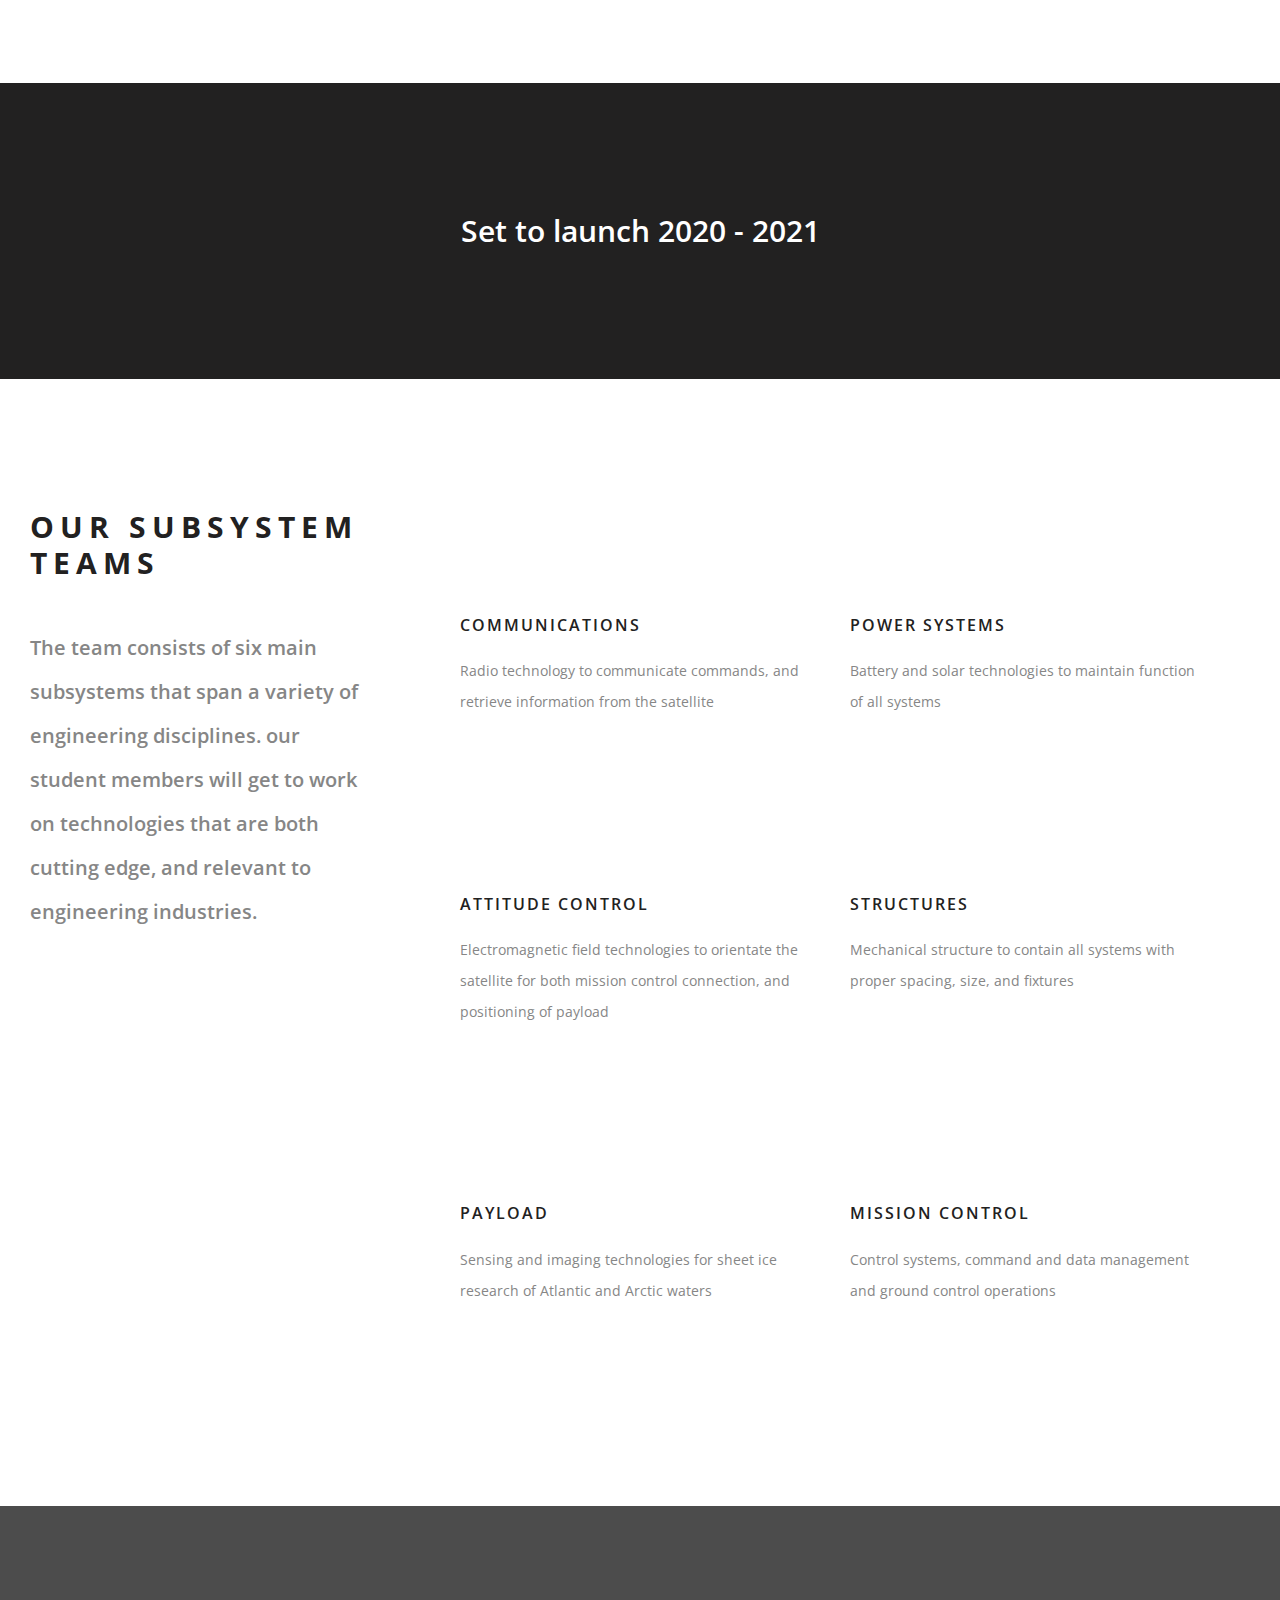
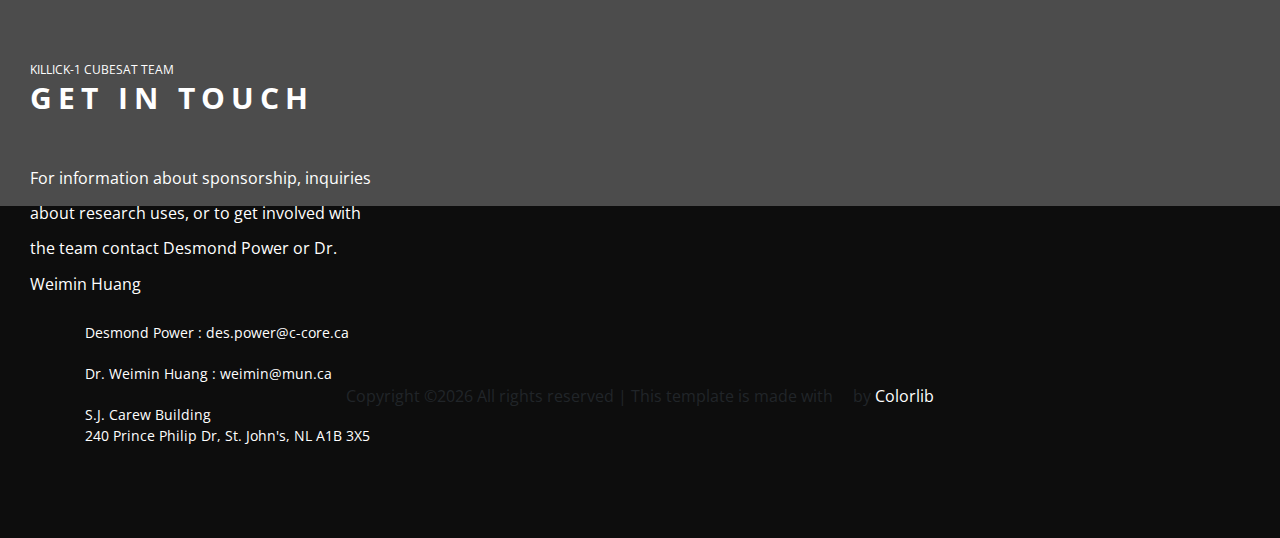
==== commit 2f18fb91: "Adding image for MUN First Sat" ====
--- a/index.html
+++ b/index.html
@@ -82,7 +82,7 @@
 				</div>
 				<div class="col-xl-7 offset-xl-1">
 					<figure class="intro-img mt-5 mt-xl-0">
-						<img src="img/intro.jpg" alt="">
+						<img src="img/MUNfirstSat.JPG" alt="">
 					</figure>
 				</div>
 			</div>
